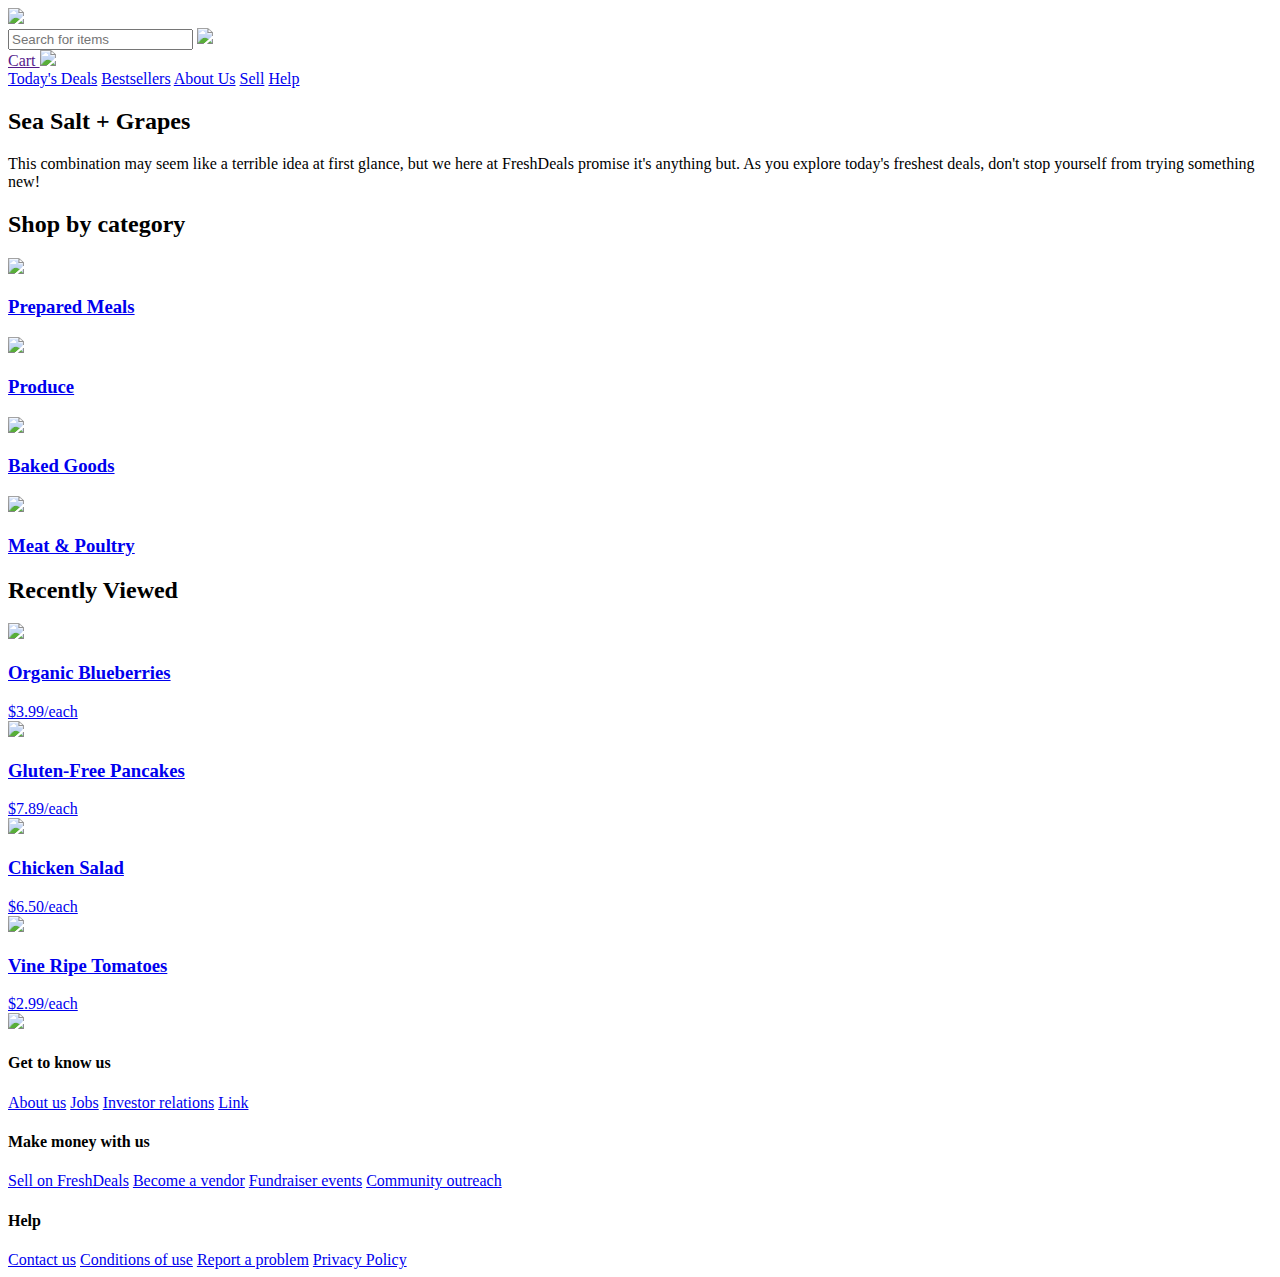
==== index.html @ d2e5891e "Create index.html" ====
<!DOCTYPE html>
<html>
<head>
  <title>FreshDeals</title>
  <link rel="stylesheet" type="text/css" href="resources/css/reset.css">
  <link rel="stylesheet" type="text/css" href="resources/css/base.css">
  <link rel="stylesheet" type="text/css" href="resources/css/index.css">
  <link href="https://fonts.googleapis.com/css?family=PT+Serif:700" rel="stylesheet">
</head>
<body>
  <div class="container">

    <!-- Header -->

    <header>
      <div class="image-container">
        <a href="index.html"><img src="resources/img/logo.svg"></a>
      </div>
      <div class="search-bar">
        <input type="text" name="search" placeholder="Search for items">
        <a href="" class="button"><img src="resources/img/search.svg"></a>
      </div>
      <a href="" class="button cart">Cart <img src="resources/img/cart.svg"></a>
    </header>
    <nav>
      <a href="deals.html">Today's Deals</a>
      <a href="bestsellers.html">Bestsellers</a>
      <a href="about.html">About Us</a>
      <a href="sell.html">Sell</a>
      <a href="#">Help</a>
    </nav>

    <!-- Hero Section -->

    <div id="main" class="landing">
      <div class="hero">
        <h2>Sea Salt + Grapes</h2>
        <p>This combination may seem like a terrible idea at first glance, but we here at FreshDeals promise it's anything but. As you explore today's freshest deals, don't stop yourself from trying something new!</p>
      </div>

    <!-- Products Preview Section -->

      <div class="products">

        <!-- Product Categories -->

        <h2>Shop by category</h2>
        <div class="product-list categories">
          <a href="#" class="product-item">
            <div class="image-container">
              <img src="resources/img/meals.png">
            </div>
            <div class="description">
              <h3>Prepared Meals</h3>
            </div>
          </a>
          <a href="#" class="product-item">
            <div class="image-container">
              <img src="resources/img/produce.png">
            </div>
            <div class="description">
              <h3>Produce</h3>
            </div>
          </a>
          <a href="#" class="product-item">
            <div class="image-container">
              <img src="resources/img/baked.png">
            </div>
            <div class="description">
              <h3>Baked Goods</h3>
            </div>
          </a>
          <a href="#" class="product-item">
            <div class="image-container">
              <img src="resources/img/meat.png">
            </div>
            <div class="description">
              <h3>Meat & Poultry</h3>
            </div>
          </a>
        </div>

        <!-- Recently Viewed Products -->

        <h2>Recently Viewed</h2>
        <div class="product-list">
          <a href="./blueberries.html" class="product-item">
            <div class="image-container">
              <img src="resources/img/blueberries.png">
            </div>
            <div class="description">
              <h3>Organic Blueberries</h3>
              <span class="price">$3.99/each</span>
            </div>
          </a>
          <a href="#" class="product-item">
            <div class="image-container">
              <img src="resources/img/pancakes.png">
            </div>
            <div class="description">
              <h3>Gluten-Free Pancakes</h3>
              <span class="price">$7.89/each</span>
            </div>
          </a>
          <a href="#" class="product-item">
            <div class="image-container">
              <img src="resources/img/salad.png">
            </div>
            <div class="description">
              <h3>Chicken Salad</h3>
              <span class="price">$6.50/each</span>
            </div>
          </a>
          <a href="#" class="product-item">
            <div class="image-container">
              <img src="resources/img/tomatoes.png">
            </div>
            <div class="description">
              <h3>Vine Ripe Tomatoes</h3>
              <span class="price">$2.99/each</span>
            </div>
          </a>
        </div>
      </div>
    </div>

    <!-- Footer -->

    <footer>
      <img src="resources/img/logo.svg">
      <div class="links">
        <h4>Get to know us</h4>
        <a href="#">About us</a>
        <a href="jobs.html">Jobs</a>
        <a href="#">Investor relations</a>
        <a href="#">Link</a>
      </div>
      <div class="links">
        <h4>Make money with us</h4>
        <a href="sell.html">Sell on FreshDeals</a>
        <a href="#">Become a vendor</a>
        <a href="#">Fundraiser events</a>
        <a href="#">Community outreach</a>
      </div>
      <div class="links">
        <h4>Help</h4>
        <a href="#">Contact us</a>
        <a href="#">Conditions of use</a>
        <a href="#">Report a problem</a>
        <a href="#">Privacy Policy</a>
      </div>
    </footer>
  </div>
</body>
</html>
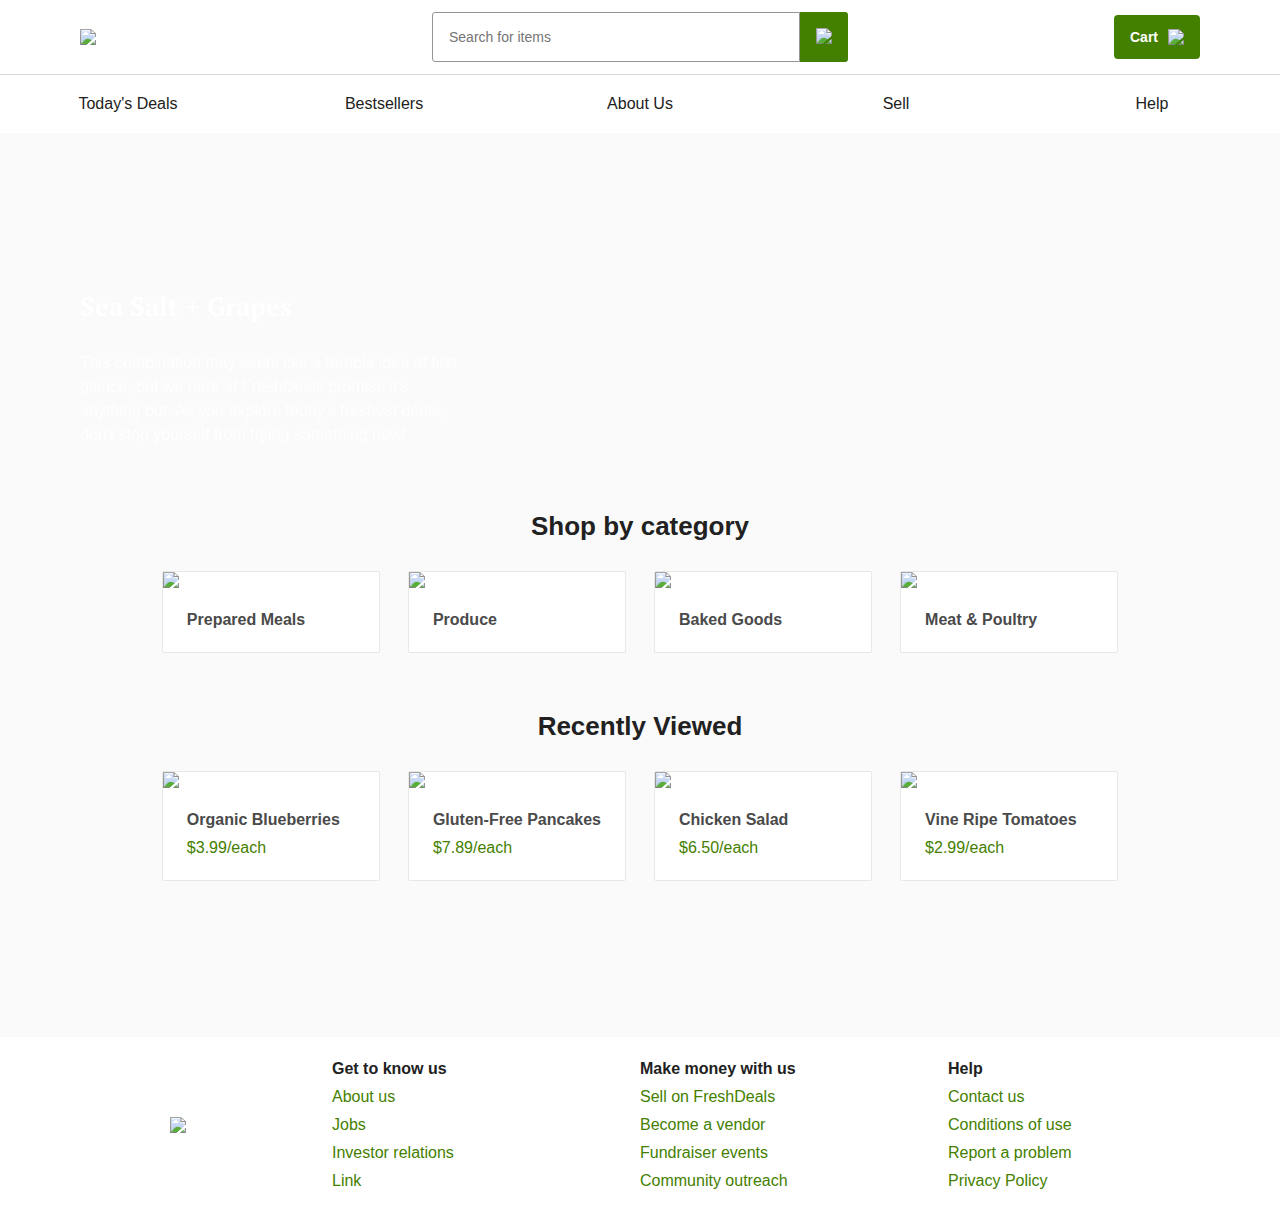
==== commit 6ffab269: "Update index.html" ====
--- a/index.html
+++ b/index.html
@@ -2,9 +2,9 @@
 <html>
 <head>
   <title>FreshDeals</title>
-  <link rel="stylesheet" type="text/css" href="resources/css/reset.css">
-  <link rel="stylesheet" type="text/css" href="resources/css/base.css">
-  <link rel="stylesheet" type="text/css" href="resources/css/index.css">
+  <link rel="stylesheet" type="text/css" href="reset.css">
+  <link rel="stylesheet" type="text/css" href="base.css">
+  <link rel="stylesheet" type="text/css" href="index.css">
   <link href="https://fonts.googleapis.com/css?family=PT+Serif:700" rel="stylesheet">
 </head>
 <body>
--- a/base.css
+++ b/base.css
@@ -0,0 +1,273 @@
+@font-face {
+  font-family: 'Arial-MT' ;
+  src: url('../fonts/ari.ttf') format('truetype');
+}
+
+/* Site-Wide Styles */
+
+html {
+  font-size: 16px;
+}
+
+body {
+  font-family: 'Arial-MT', sans-serif;
+  color: hsla(0, 0%, 13%, 1);
+}
+
+a {
+  text-decoration: none;
+  transition: .3s;
+}
+
+a:hover {
+  color: hsla(0, 0%, 13%, .6);
+}
+
+h1,
+h2,
+h3,
+h4 {
+  font-weight: bold;
+}
+
+input,
+textarea,
+select {
+  border: solid 1px hsla(0, 0%, 59%, 1);
+  border-radius: 3px;
+  padding: 1rem;
+}
+
+/* Reusable Component - Button */
+
+.button {
+  border-radius: 4px;
+  background-color: hsla(88, 100%, 25%, 1);
+  text-align: center;
+  font-weight: bold;
+  color: hsla(0, 0%, 100%, 1);
+  transition: .25s;
+}
+
+.button:hover {
+  background-color: hsla(88, 100%, 25%, .8);
+  color: hsla(0, 0%, 100%, 1);
+}
+
+/* Reusable Component - Image Container */
+
+.image-container {
+  overflow: hidden;
+}
+
+.image-container img {
+  display: block;
+  max-width: 100%;
+  height: auto;
+}
+
+/* Reusable Component - Product List */
+
+.product-list-section {
+  padding: 2rem 5rem 3.75rem 5rem;
+}
+
+.product-list {
+  display: grid;
+  grid-template-columns: repeat(3, 1fr);
+  grid-gap: 1.5rem 1.75rem;
+  margin-bottom: 3.75rem;
+}
+
+.product-item {
+  border-radius: 2px;
+  background-color: hsla(0, 0%, 100%, 1);;
+  border: solid 1px hsla(0, 0%, 91%, 1);
+}
+
+.product-item .description {
+  padding: 1.5rem;
+  text-align: left;
+}
+
+.product-item h3 {
+  margin-bottom: .75rem;
+  color: hsla(0, 0%, 29%, 1);
+}
+
+.product-item .price {
+  color: hsla(88, 100%, 25%, 1);
+}
+
+@media only screen and (max-width: 1100px) {
+  .product-list {
+    grid-template-columns: repeat(2, 1fr);
+  }
+}
+
+@media only screen and (max-width: 680px) {
+  .product-list {
+    grid-template-columns: 1fr;
+  }
+}
+
+/* Reusable Component - Form Field With Label */
+.field {
+  display: flex;
+  flex-direction: column;
+}
+
+.field label {
+  padding-bottom: .75rem;
+}
+
+/* Site-Wide Grid */
+
+.container {
+  display: grid;
+  grid-template-areas: 'header'
+                       'nav'
+                       'main'
+                       'footer';
+}
+
+/* Header */
+
+header {
+  grid-area: header;
+  display: grid;
+  grid-template-columns: 22rem 1fr 22rem;
+  align-items: center;
+  padding: .75rem 5rem;
+  font-size: .875rem;
+}
+
+.search-bar {
+  display: flex;
+  width: 100%;
+}
+
+.search-bar input {
+  flex-grow: 1;
+  border-top-right-radius: 0;
+  border-bottom-right-radius: 0;
+}
+
+.search-bar .button {
+  border-radius: 0 3px 3px 0;
+  padding: 1rem;
+}
+
+.search-bar .button img {
+  vertical-align: middle;
+}
+
+.cart {
+  justify-self: end;
+  display: flex;
+  align-items: center;
+  padding: .875rem 1rem;
+}
+
+.cart img {
+  padding-left: .625rem;
+}
+
+nav {
+  display: grid;
+  grid-template-columns: repeat(5, 1fr);
+  justify-items: center;
+  grid-area: nav;
+  border-top: 1px solid hsla(0, 0%, 85%, 1);;
+  padding: 1.3125rem 0;
+}
+
+nav a:visted {
+  color: hsla(0, 0%, 13%, 1);
+}
+
+@media only screen and (max-width: 1100px) {
+  header {
+    grid-gap: 1rem;
+    grid-template-columns: 1fr;
+    justify-items: center;
+  }
+
+  .cart {
+    justify-self: auto;
+  }
+}
+
+@media only screen and (max-width: 700px) {
+  nav {
+    grid-template-columns: 1fr;
+    grid-gap: .75rem;
+  }
+}
+
+/* Main Section */
+
+#main {
+  grid-area: main;
+  display: grid;
+  justify-items: center;
+  text-align: center;
+  background-color: hsla(0, 0%, 98%, 1);
+}
+
+#main h2 {
+  margin-bottom: 2rem;
+  font-size: 1.625rem;
+}
+
+#main .button {
+  box-sizing: border-box;
+  width: 14.375rem;
+  padding: .875rem 0;
+}
+
+/* Footer */
+
+footer {
+  grid-area: footer;
+  display: grid;
+  grid-template-columns: repeat(4, 1fr);
+  grid-gap: 2rem 0;
+  padding: 1.5rem;
+}
+
+footer img {
+  align-self: center;
+  justify-self: center;
+}
+
+footer .links {
+  display: grid;
+  grid-gap: .75rem
+}
+
+footer a {
+  color: hsla(88, 100%, 25%, 1);
+}
+
+@media only screen and (max-width: 810px) {
+  footer {
+    grid-template-columns: repeat(3, 1fr);
+  }
+
+  footer img {
+    grid-column: 1 / span 3;
+  }
+}
+
+@media only screen and (max-width: 490px) {
+  footer {
+    grid-template-columns: 1fr;
+    justify-items: center;
+    text-align: center;
+  }
+
+  footer img {
+    grid-column: auto;
+  }
+}
--- a/index.css
+++ b/index.css
@@ -0,0 +1,78 @@
+.hero {
+  width: 100%;
+  height: 21.75rem;
+  padding-left: 10rem;
+  background-image: url('../img/hero.png');
+  background-repeat: no-repeat;
+  background-size: cover;
+  background-position: center;
+  text-align: left;
+  color: hsla(0, 0%, 100%, 1);;
+}
+
+.blueberry {
+  background-image: url('https://content.codecademy.com/courses/ui-breadcrumbs/blueberry-hero.png');
+}
+
+.hero h2 {
+  padding-top: 10rem;
+  font-family: 'PT Serif', serif;
+  font-size: 2.25rem;
+}
+
+.hero p {
+  width: 24.125rem;
+  line-height: 1.5;
+}
+
+.products {
+  padding: 0 5rem 6rem 5rem;
+}
+
+.products h2 {
+  margin-top: 2rem;
+  font-size: 1.625rem;
+}
+
+.landing .product-list {
+  grid-template-columns: repeat(4, 1fr);
+}
+
+.categories h3 {
+  margin-bottom: 0;
+}
+
+@media only screen and (max-width: 1020px) {
+  .landing .product-list {
+    grid-template-columns: repeat(3, 1fr);
+  }
+}
+
+
+@media only screen and (max-width: 760px) {
+  .landing .product-list {
+    grid-template-columns: repeat(2, 1fr);
+  }
+}
+
+@media only screen and (max-width: 565px) {
+  .hero {
+    padding-left: 0;
+    text-align: center;
+  }
+
+  .hero h2 {
+    padding-top: 7rem;
+  }
+
+  .hero p {
+    width: 90%;
+    margin: auto;
+  }
+}
+
+@media only screen and (max-width: 470px) {
+  .landing .product-list {
+    grid-template-columns: 1fr;
+  }
+}
